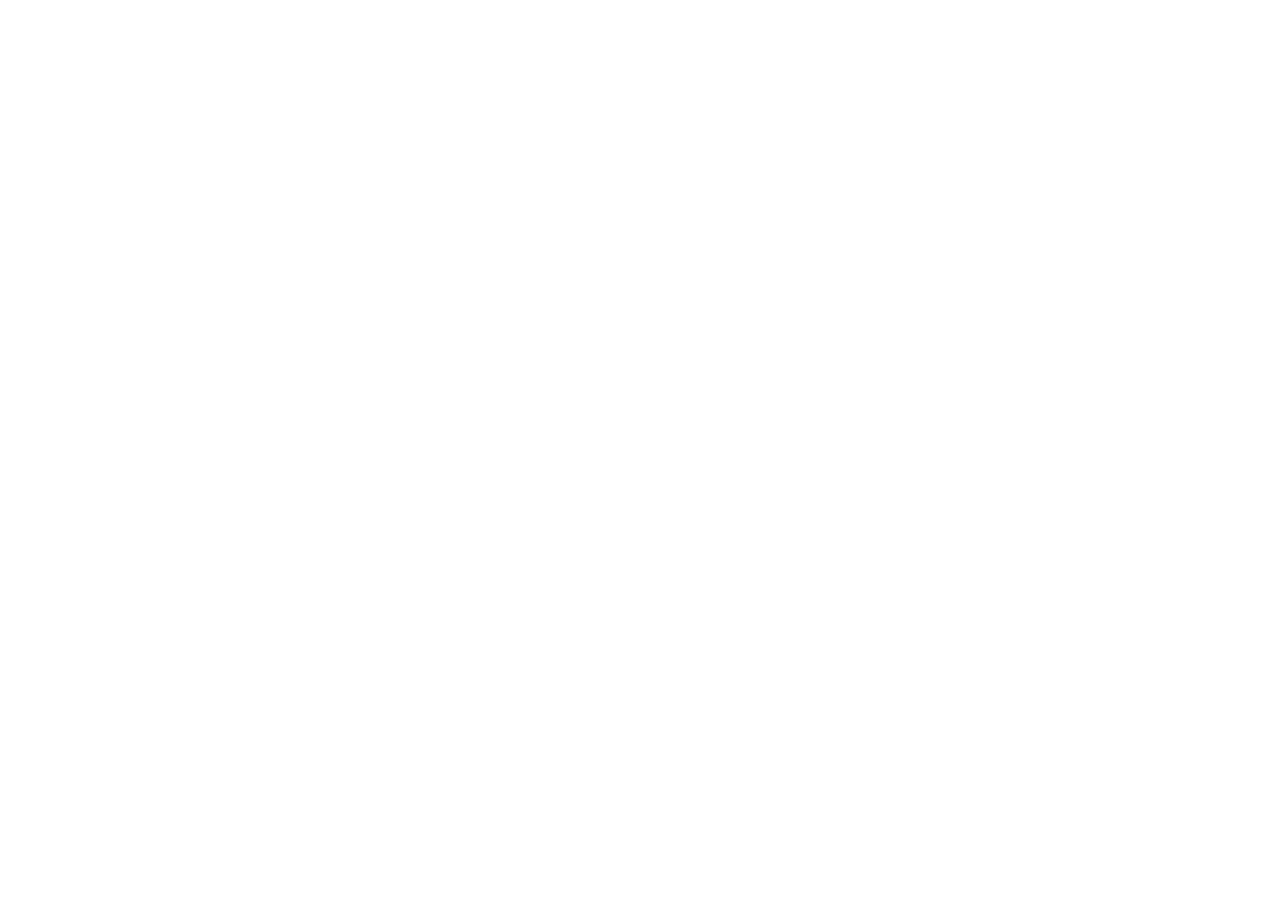
==== index.html @ d3cad26a "Opstart" ====
<!DOCTYPE html>
<html lang="da">

<head>
    <meta charset="utf-8">
    <meta name="viewport" content="width=device-width, initial-scale=1.0">
    <title></title>
    <link rel="stylesheet" href="">
</head>

<body>
    <script src=""></script>
</body>

</html>
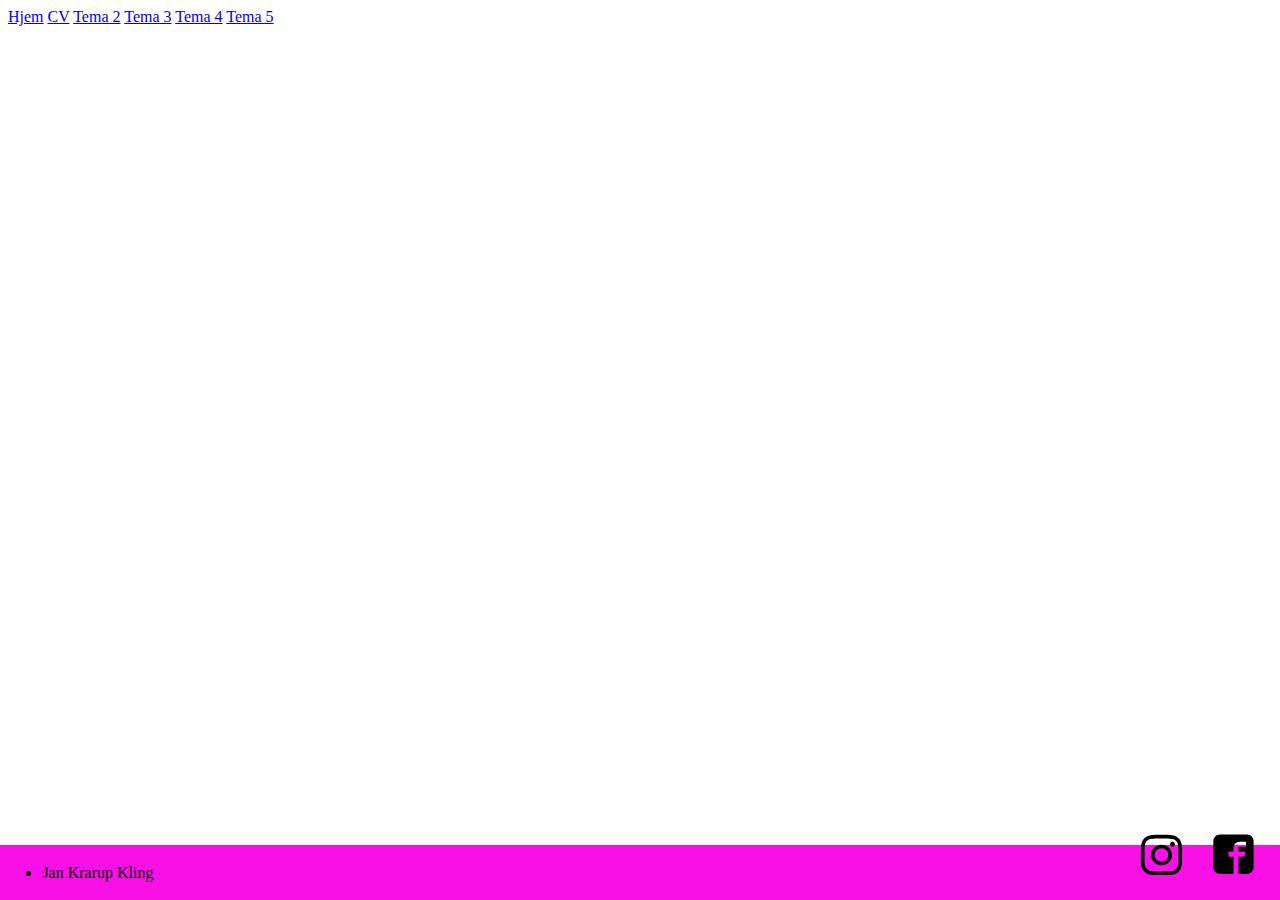
==== commit ea2bf729: "footer opdateret" ====
--- a/index.html
+++ b/index.html
@@ -3,13 +3,52 @@
 
 <head>
     <meta charset="utf-8">
+    <meta name="robots" content="noindex">
+
     <meta name="viewport" content="width=device-width, initial-scale=1.0">
-    <title></title>
-    <link rel="stylesheet" href="">
+    <title>Portfolio</title>
+    <link rel="stylesheet" href="Styles/faelles.css">
+    <link rel="stylesheet" href="Styles/index.css">
 </head>
 
 <body>
-    <script src=""></script>
+    <div id="page-container">
+        <div id="content-wrap">
+            <header>
+                <nav class="burgermenu">
+                    <div id="burgerknap">☰</div>
+                    <ul style="list-style: none;" id="burgersection" class="hidden">
+                        <li><a class="burgermenulink" href="index.html">Hjem</a></li>
+                        <li><a class="burgermenulink" href="cv.html">CV</a></li>
+                        <li><a class="burgermenulink" href="tema2.html">Tema 2</a></li>
+                        <li><a class="burgermenulink" href="tema3.html">Tema 3</a></li>
+                        <li><a class="burgermenulink" href="tema4.html">Tema 4</a></li>
+                        <li><a class="burgermenulink" href="tema5.html">Tema 5</a></li>
+                    </ul>
+                </nav>
+                <nav>
+                    <!--             <a class="menulogo" href="index.html"> <img class="logonav" src="svg/logo.svg" alt="Logo"></a>
+             --> <a class="menulink" href="index.html">Hjem</a>
+                    <a class="menulink" href="cv.html">CV</a>
+                    <a class="menulink" href="tema2.html">Tema 2</a>
+                    <a class="menulink" href="tema3.html">Tema 3</a>
+                    <a class="menulink" href="tema4.html">Tema 4</a>
+                    <a class="menulinklast" href="tema5.html">Tema 5</a>
+                </nav>
+            </header>
+            <main></main>
+        </div>
+
+        <footer>
+            <ul>
+                <li>Jan Krarup Kling</li>
+                <a class="socialMedias" href="https://www.facebook.com/jan.nielsen.77" target="_blank"> <img class="facebook" src="Foto/facebook.svg" alt="Facebook"></a>
+                <a class="socialMedias" href="https://www.instagram.com/capoco/" target="_blank"> <img class="instagram" src="Foto/instagram.svg" alt="Instagram"></a>
+            </ul>
+        </footer>
+    </div>
+
+    <script src="javascript/javascript.js"></script>
 </body>
 
 </html>
--- a/Styles/faelles.css
+++ b/Styles/faelles.css
@@ -0,0 +1,112 @@
+.burgermenu {
+    display: none;
+}
+
+.socialMedias {
+    margin-top: -3.12rem;
+    float: right;
+    margin-right: 1.6rem;
+
+}
+
+.facebook {
+    width: 2.9rem;
+    height: 2.9rem;
+}
+
+.instagram {
+    width: 2.9rem;
+    height: 2.9rem;
+}
+
+footer {
+    position: absolute;
+    left: 0;
+    bottom: 0;
+    width: 100vw;
+    background-color: #f810e7;
+    color: black;
+    text-align: left;
+    padding: .15rem;
+}
+
+@media (max-width: 650px) {
+
+    burgermenu {
+        display: block;
+        float: right;
+        font-size: 3rem;
+        padding: 0;
+        text-align: right;
+    }
+
+    #burgerknap {
+        margin-right: 2rem;
+        display: inline-block;
+        cursor: pointer;
+
+    }
+
+    .burgerknap {
+        margin-right: 2rem;
+
+    }
+
+    .hidden {
+        opacity: 0;
+        transform: translateX(150%);
+
+    }
+
+    .burgermenulink {
+        font-family: 'PT Mono', monospace;
+
+        cursor: pointer;
+        text-decoration: none;
+    }
+
+    #burgersection {
+        position: relative;
+        transition: transform 0.3s;
+        transform-style: top right;
+        background: #c7b5a7;
+        margin-top: 1.5rem;
+        height: 35rem;
+        line-height: 100px;
+        z-index: 2;
+    }
+
+    #burgersection li {
+        margin-top: -0.75rem;
+        margin-right: 2rem;
+        text-align: center;
+        padding: 10px;
+    }
+
+    .burgermenulink:link {
+        color: black;
+
+    }
+
+    .burgermenulink:visited {
+        color: black;
+    }
+
+    .burgermenulink:after {
+        background: none repeat scroll 0 0 transparent;
+        bottom: 2;
+        content: "";
+        display: block;
+        height: 1.5px;
+        left: 50%;
+        position: absolute;
+        background: black;
+        transition: width 0.3s ease 0s, left 0.3s ease 0s;
+        width: 0;
+    }
+
+    .burgermenulinklast:hover:after {
+        width: 100%;
+        left: 0;
+    }
+}
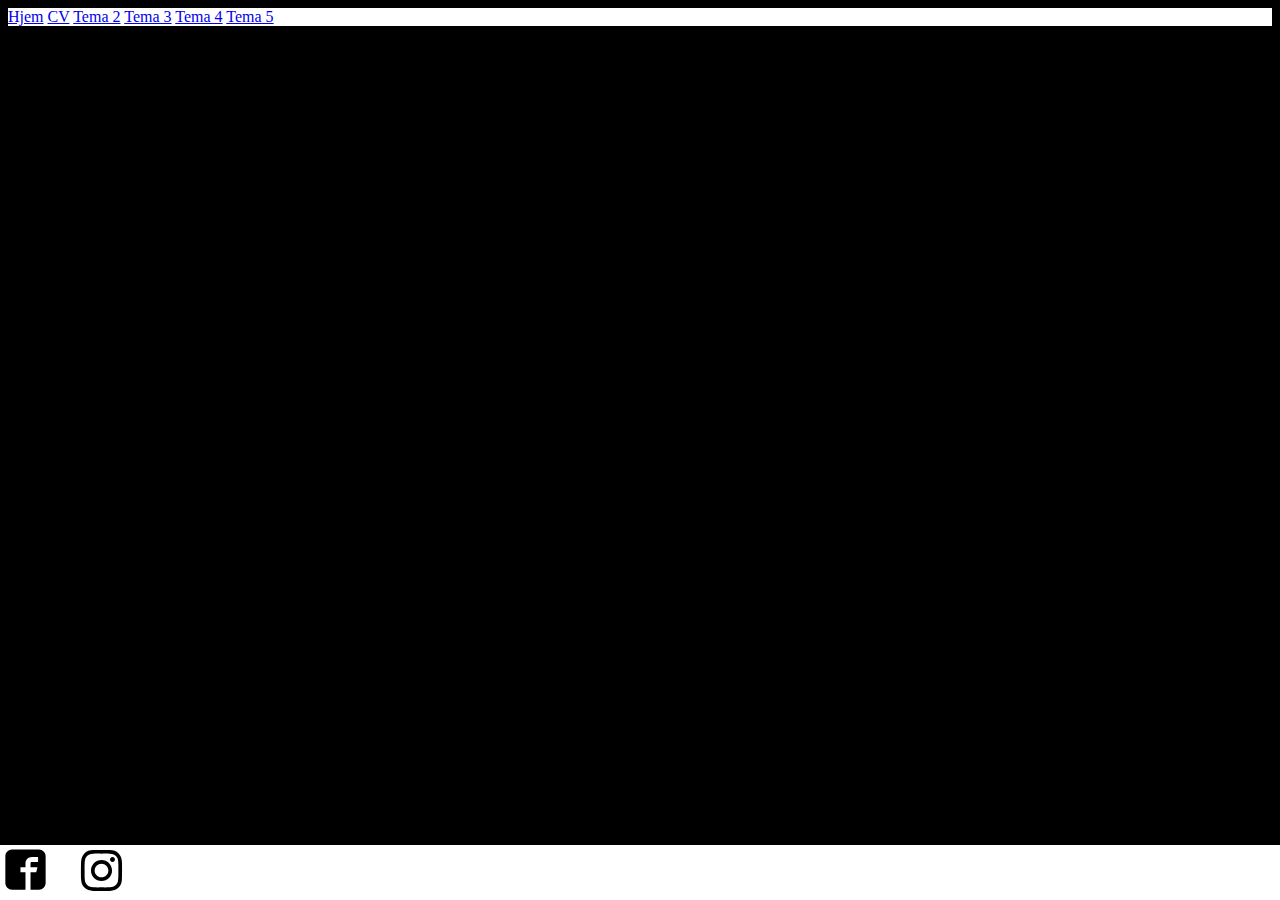
==== commit 930ddecd: "Opdateringer på footer og nav (nav fungerer ikke)" ====
--- a/index.html
+++ b/index.html
@@ -12,41 +12,36 @@
 </head>
 
 <body>
-    <div id="page-container">
-        <div id="content-wrap">
-            <header>
-                <nav class="burgermenu">
-                    <div id="burgerknap">☰</div>
-                    <ul style="list-style: none;" id="burgersection" class="hidden">
-                        <li><a class="burgermenulink" href="index.html">Hjem</a></li>
-                        <li><a class="burgermenulink" href="cv.html">CV</a></li>
-                        <li><a class="burgermenulink" href="tema2.html">Tema 2</a></li>
-                        <li><a class="burgermenulink" href="tema3.html">Tema 3</a></li>
-                        <li><a class="burgermenulink" href="tema4.html">Tema 4</a></li>
-                        <li><a class="burgermenulink" href="tema5.html">Tema 5</a></li>
-                    </ul>
-                </nav>
-                <nav>
-                    <!--             <a class="menulogo" href="index.html"> <img class="logonav" src="svg/logo.svg" alt="Logo"></a>
+
+    <header>
+        <nav class="burgermenu">
+            <div id="burgerknap">☰</div>
+            <ul style="list-style: none;" id="burgersection" class="hidden">
+                <li><a class="burgermenulink" href="index.html">Hjem</a></li>
+                <li><a class="burgermenulink" href="cv.html">CV</a></li>
+                <li><a class="burgermenulink" href="tema2.html">Tema 2</a></li>
+                <li><a class="burgermenulink" href="tema3.html">Tema 3</a></li>
+                <li><a class="burgermenulink" href="tema4.html">Tema 4</a></li>
+                <li><a class="burgermenulink" href="tema5.html">Tema 5</a></li>
+            </ul>
+        </nav>
+        <nav>
+            <!--             <a class="menulogo" href="index.html"> <img class="logonav" src="svg/logo.svg" alt="Logo"></a>
              --> <a class="menulink" href="index.html">Hjem</a>
-                    <a class="menulink" href="cv.html">CV</a>
-                    <a class="menulink" href="tema2.html">Tema 2</a>
-                    <a class="menulink" href="tema3.html">Tema 3</a>
-                    <a class="menulink" href="tema4.html">Tema 4</a>
-                    <a class="menulinklast" href="tema5.html">Tema 5</a>
-                </nav>
-            </header>
-            <main></main>
-        </div>
+            <a class="menulink" href="cv.html">CV</a>
+            <a class="menulink" href="tema2.html">Tema 2</a>
+            <a class="menulink" href="tema3.html">Tema 3</a>
+            <a class="menulink" href="tema4.html">Tema 4</a>
+            <a class="menulinklast" href="tema5.html">Tema 5</a>
+        </nav>
+    </header>
+    <main></main>
 
-        <footer>
-            <ul>
-                <li>Jan Krarup Kling</li>
-                <a class="socialMedias" href="https://www.facebook.com/jan.nielsen.77" target="_blank"> <img class="facebook" src="Foto/facebook.svg" alt="Facebook"></a>
-                <a class="socialMedias" href="https://www.instagram.com/capoco/" target="_blank"> <img class="instagram" src="Foto/instagram.svg" alt="Instagram"></a>
-            </ul>
-        </footer>
-    </div>
+    <footer>
+        <a class="socialMedias" href="https://www.facebook.com/jan.nielsen.77" target="_blank"> <img class="facebook" src="Foto/facebook.svg" alt="Facebook"></a>
+        <a class="socialMedias" href="https://www.instagram.com/capoco/" target="_blank"> <img class="instagram" src="Foto/instagram.svg" alt="Instagram"></a>
+    </footer>
+
 
     <script src="javascript/javascript.js"></script>
 </body>
--- a/Styles/faelles.css
+++ b/Styles/faelles.css
@@ -1,10 +1,20 @@
-.burgermenu {
-    display: none;
+header {
+    position: relative;
+    height: 0;
+    margin-bottom: 5.25rem;
+}
+
+body {
+    background-color: #000000;
+
+}
+
+nav {
+    background-color: #ffffff;
 }
 
 .socialMedias {
     margin-top: -3.12rem;
-    float: right;
     margin-right: 1.6rem;
 
 }
@@ -23,14 +33,25 @@
     position: absolute;
     left: 0;
     bottom: 0;
-    width: 100vw;
-    background-color: #f810e7;
+    width: 100%;
+    height: auto;
+    background-color: #ffffff;
     color: black;
     text-align: left;
     padding: .15rem;
 }
 
+
+
 @media (max-width: 650px) {
+
+    .menulink {
+        display: none;
+    }
+
+    .menulinklast {
+        display: none;
+    }
 
     burgermenu {
         display: block;
@@ -110,3 +131,9 @@
         left: 0;
     }
 }
+
+@media (min-width: 651px) {
+    .burgermenu {
+        display: none;
+    }
+}
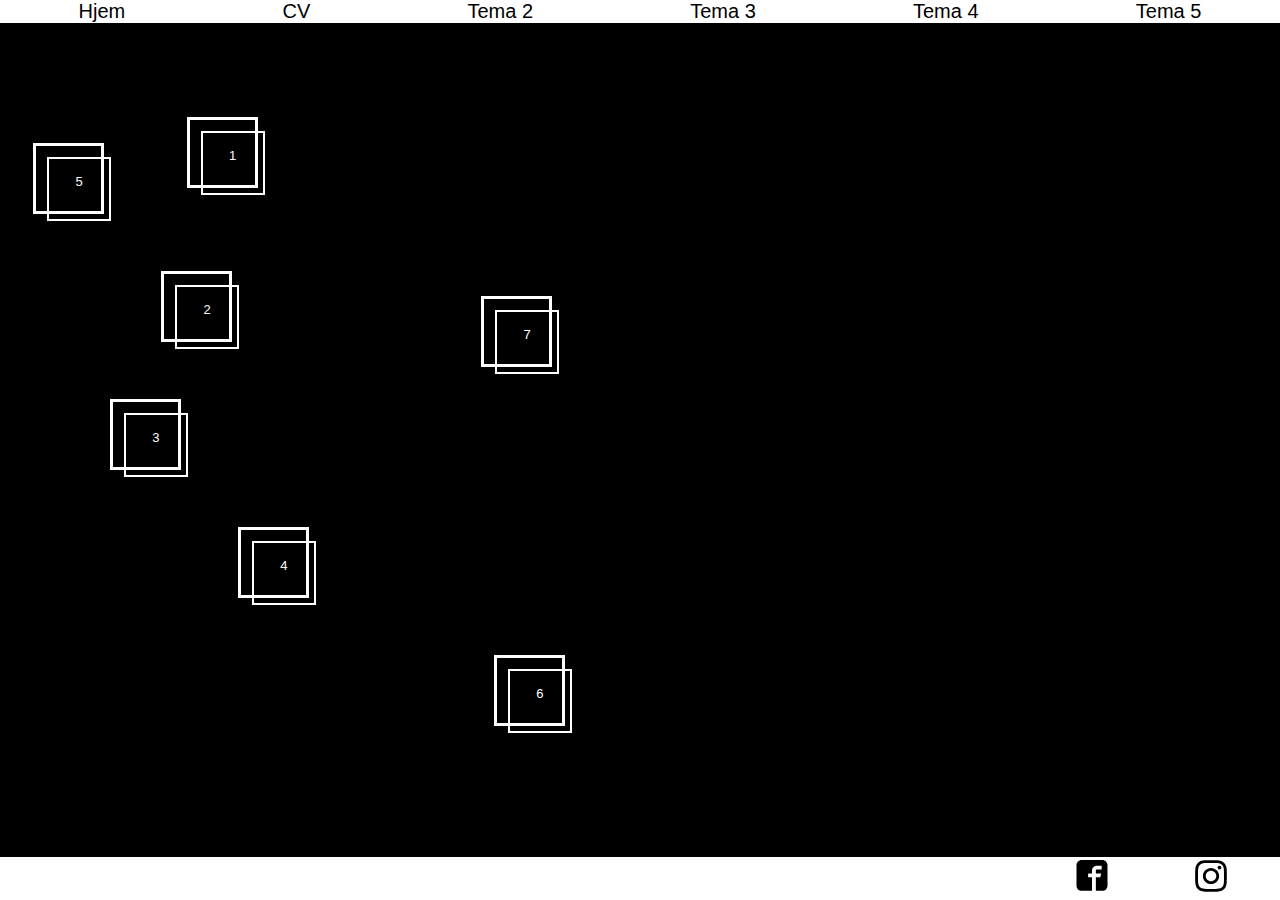
==== commit 40facdd9: "foto container + sprite oprettet på index.html + css" ====
--- a/index.html
+++ b/index.html
@@ -35,7 +35,44 @@
             <a class="menulinklast" href="tema5.html">Tema 5</a>
         </nav>
     </header>
-    <main></main>
+    <main>
+
+        <div id="foto_1_container">
+            <div id="foto_1_sprite">
+                <p>1</p>
+            </div>
+        </div>
+        <div id="foto_2_container">
+            <div id="foto_2_sprite">
+                <p>2</p>
+            </div>
+        </div>
+        <div id="foto_3_container">
+            <div id="foto_3_sprite">
+                <p>3</p>
+            </div>
+        </div>
+        <div id="foto_4_container">
+            <div id="foto_4_sprite">
+                <p>4</p>
+            </div>
+        </div>
+        <div id="foto_5_container">
+            <div id="foto_5_sprite">
+                <p>5</p>
+            </div>
+        </div>
+        <div id="foto_6_container">
+            <div id="foto_6_sprite">
+                <p>6</p>
+            </div>
+        </div>
+        <div id="foto_7_container">
+            <div id="foto_7_sprite">
+                <p>7</p>
+            </div>
+        </div>
+    </main>
 
     <footer>
         <a class="socialMedias" href="https://www.facebook.com/jan.nielsen.77" target="_blank"> <img class="facebook" src="Foto/facebook.svg" alt="Facebook"></a>
--- a/Styles/faelles.css
+++ b/Styles/faelles.css
@@ -1,3 +1,11 @@
+img {
+    width: 100%;
+}
+
+main {
+    position: relative;
+}
+
 header {
     position: relative;
     height: 0;
@@ -6,11 +14,30 @@
 
 body {
     background-color: #000000;
+    padding: 0;
+    margin: 0;
+    overflow-x: hidden;
+}
 
-}
 
 nav {
     background-color: #ffffff;
+    font-weight: 400;
+    font-size: 20px;
+    display: flex;
+    justify-content: space-around;
+    align-items: end;
+
+    /*  flex-direction: column;
+        height: 65vh;
+        text-align: right;*/
+}
+
+a {
+    font-family: 'Orbitron', sans-serif;
+    color: #000000;
+    text-decoration: none;
+
 }
 
 .socialMedias {
@@ -20,30 +47,49 @@
 }
 
 .facebook {
-    width: 2.9rem;
-    height: 2.9rem;
+    width: 7vw;
+    height: 4vh;
 }
 
 .instagram {
-    width: 2.9rem;
-    height: 2.9rem;
+    width: 7vw;
+    height: 4vh;
 }
 
 footer {
-    position: absolute;
+    position: fixed;
     left: 0;
     bottom: 0;
     width: 100%;
     height: auto;
     background-color: #ffffff;
     color: black;
-    text-align: left;
-    padding: .15rem;
+    text-align: end;
+    padding: .10rem;
 }
 
+h1 {
+    font-family: 'Major Mono Display', monospace;
+}
 
+h2 {
+    font-family: 'Major Mono Display', monospace;
+    color: white;
+}
 
-@media (max-width: 650px) {
+/* figcaption {
+    font-family: 'Orbitron', sans-serif;
+} */
+
+p {
+    font-family: 'Orbitron', sans-serif;
+    color: #ffffff;
+    line-height: 1.5;
+}
+
+/* ---------------  Oprindelig hed den 650px: ---------------  */
+
+@media (max-width: 767px) {
 
     .menulink {
         display: none;
@@ -53,16 +99,19 @@
         display: none;
     }
 
-    burgermenu {
+    .burgermenu {
         display: block;
         float: right;
-        font-size: 3rem;
+        font-size: 25px;
         padding: 0;
         text-align: right;
+        height: 35px;
+        width: 100%
     }
 
     #burgerknap {
-        margin-right: 2rem;
+        margin-right: 15px;
+        margin-top: 5px;
         display: inline-block;
         cursor: pointer;
 
@@ -75,33 +124,31 @@
 
     .hidden {
         opacity: 0;
-        transform: translateX(150%);
 
     }
 
     .burgermenulink {
-        font-family: 'PT Mono', monospace;
+        font-family: 'Orbitron', sans-serif;
 
         cursor: pointer;
-        text-decoration: none;
+        /*        text-decoration: none;
+        */
     }
 
     #burgersection {
         position: relative;
         transition: transform 0.3s;
-        transform-style: top right;
-        background: #c7b5a7;
-        margin-top: 1.5rem;
-        height: 35rem;
-        line-height: 100px;
+        background: #ffffff;
+        margin-top: 0.5rem;
+        line-height: 50px;
         z-index: 2;
     }
 
     #burgersection li {
         margin-top: -0.75rem;
-        margin-right: 2rem;
         text-align: center;
         padding: 10px;
+        padding-right: 30px;
     }
 
     .burgermenulink:link {
--- a/Styles/index.css
+++ b/Styles/index.css
@@ -0,0 +1,148 @@
+#foto_1_container {
+    position: absolute;
+    top: 0vw;
+    left: 12vw;
+    border: 3px solid white;
+    margin: 33px;
+    width: 65px;
+    height: 65px;
+}
+
+#foto_1_sprite {
+    font-size: 13px;
+    border: 2px solid white;
+    margin: 11px;
+    width: 60px;
+    height: 60px;
+    text-align: center;
+}
+
+/* ------------------------------  */
+
+#foto_2_container {
+    position: absolute;
+    top: 12vw;
+    left: 10vw;
+    border: 3px solid white;
+    margin: 33px;
+    width: 65px;
+    height: 65px;
+}
+
+
+#foto_2_sprite {
+    font-size: 13px;
+    border: 2px solid white;
+    margin: 11px;
+    width: 60px;
+    height: 60px;
+    text-align: center;
+}
+
+/* ------------------------------  */
+
+#foto_3_container {
+    position: absolute;
+    top: 22vw;
+    left: 6vw;
+    border: 3px solid white;
+    margin: 33px;
+    width: 65px;
+    height: 65px;
+}
+
+#foto_3_sprite {
+    font-size: 13px;
+    border: 2px solid white;
+    margin: 11px;
+    width: 60px;
+    height: 60px;
+    text-align: center;
+}
+
+/* ------------------------------  */
+
+#foto_4_container {
+    position: absolute;
+    top: 32vw;
+    left: 16vw;
+    border: 3px solid white;
+    margin: 33px;
+    width: 65px;
+    height: 65px;
+}
+
+#foto_4_sprite {
+    font-size: 13px;
+    border: 2px solid white;
+    margin: 11px;
+    width: 60px;
+    height: 60px;
+    text-align: center;
+}
+
+/* ------------------------------  */
+
+#foto_5_container {
+    position: absolute;
+    top: 2vw;
+    left: 0vw;
+    border: 3px solid white;
+    margin: 33px;
+    width: 65px;
+    height: 65px;
+
+}
+
+#foto_5_sprite {
+    font-size: 13px;
+    border: 2px solid white;
+    margin: 11px;
+    width: 60px;
+    height: 60px;
+    text-align: center;
+}
+
+/* ------------------------------  */
+
+#foto_6_container {
+    position: absolute;
+    top: 42vw;
+    left: 36vw;
+    border: 3px solid white;
+    margin: 33px;
+    width: 65px;
+    height: 65px;
+
+}
+
+#foto_6_sprite {
+    font-size: 13px;
+    border: 2px solid white;
+    margin: 11px;
+    width: 60px;
+    height: 60px;
+    text-align: center;
+}
+
+/* ------------------------------  */
+
+#foto_7_container {
+    position: absolute;
+    top: 14vw;
+    left: 35vw;
+    border: 3px solid white;
+    margin: 33px;
+    width: 65px;
+    height: 65px;
+
+}
+
+#foto_7_sprite {
+    font-size: 13px;
+    border: 2px solid white;
+    margin: 11px;
+    width: 60px;
+    height: 60px;
+    text-align: center;
+}
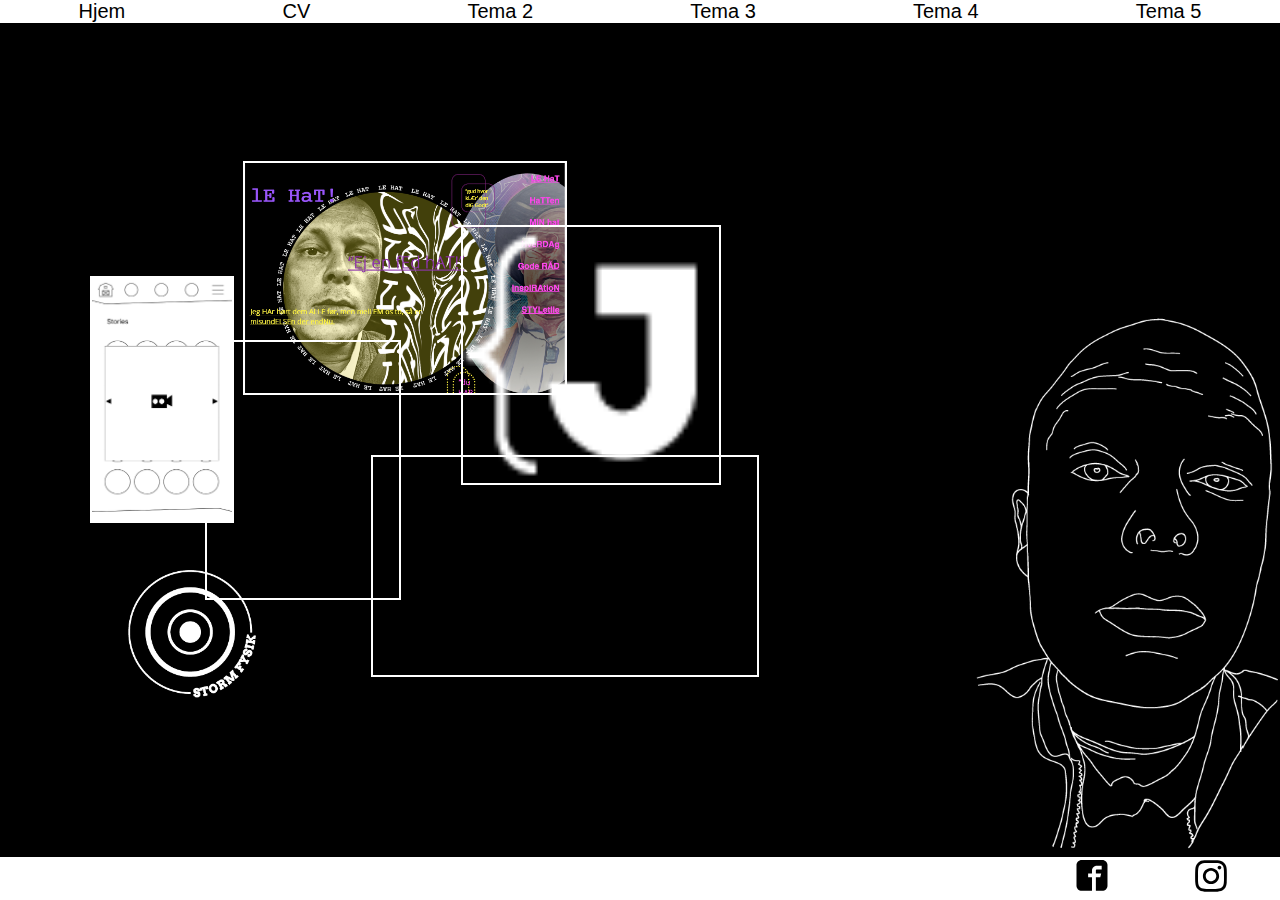
==== commit f22cc137: "Forside step one" ====
--- a/index.html
+++ b/index.html
@@ -39,38 +39,36 @@
 
         <div id="foto_1_container">
             <div id="foto_1_sprite">
-                <p>1</p>
             </div>
         </div>
         <div id="foto_2_container">
             <div id="foto_2_sprite">
-                <p>2</p>
             </div>
         </div>
         <div id="foto_3_container">
             <div id="foto_3_sprite">
-                <p>3</p>
             </div>
         </div>
         <div id="foto_4_container">
             <div id="foto_4_sprite">
-                <p>4</p>
             </div>
         </div>
         <div id="foto_5_container">
             <div id="foto_5_sprite">
-                <p>5</p>
             </div>
         </div>
         <div id="foto_6_container">
             <div id="foto_6_sprite">
-                <p>6</p>
             </div>
         </div>
         <div id="foto_7_container">
             <div id="foto_7_sprite">
-                <p>7</p>
             </div>
+        </div>
+        <div id="video_container">
+            <video id="video" poster="" autoplay muted loop playsinline>
+                <source src="Video/dyrlaegens_mord.mp4">
+            </video>
         </div>
     </main>
 
--- a/Styles/index.css
+++ b/Styles/index.css
@@ -1,148 +1,132 @@
 #foto_1_container {
     position: absolute;
-    top: 0vw;
-    left: 12vw;
-    border: 3px solid white;
-    margin: 33px;
-    width: 65px;
-    height: 65px;
+    top: 18vw;
+    left: 76vw;
 }
 
 #foto_1_sprite {
-    font-size: 13px;
-    border: 2px solid white;
-    margin: 11px;
-    width: 60px;
-    height: 60px;
-    text-align: center;
+    position: absolute;
+    background-image: url(../Foto/selvportraet_03.png);
+    background-size: cover;
+    /*    border: 2px solid white;*/
+    width: 24vw;
+    height: 42vw;
 }
 
 /* ------------------------------  */
 
 #foto_2_container {
     position: absolute;
-    top: 12vw;
+    top: 38vw;
     left: 10vw;
-    border: 3px solid white;
-    margin: 33px;
-    width: 65px;
-    height: 65px;
 }
 
 
 #foto_2_sprite {
-    font-size: 13px;
-    border: 2px solid white;
-    margin: 11px;
-    width: 60px;
-    height: 60px;
-    text-align: center;
+    position: absolute;
+    background-image: url(../Foto/hvidt_logo.png);
+    background-size: cover;
+    /*    border: 2px solid white;*/
+    width: 10vw;
+    height: 10vw;
 }
 
 /* ------------------------------  */
 
 #foto_3_container {
     position: absolute;
-    top: 22vw;
-    left: 6vw;
-    border: 3px solid white;
-    margin: 33px;
-    width: 65px;
-    height: 65px;
+    top: 6vw;
+    left: 19vw;
 }
 
 #foto_3_sprite {
-    font-size: 13px;
+    position: absolute;
+    background-image: url(../Foto/le_hat.png);
+    background-size: cover;
     border: 2px solid white;
-    margin: 11px;
-    width: 60px;
-    height: 60px;
-    text-align: center;
+    width: 25vw;
+    height: 18vw;
 }
 
 /* ------------------------------  */
 
 #foto_4_container {
     position: absolute;
-    top: 32vw;
+    top: 20vw;
     left: 16vw;
-    border: 3px solid white;
-    margin: 33px;
-    width: 65px;
-    height: 65px;
 }
 
 #foto_4_sprite {
-    font-size: 13px;
+    position: absolute;
+    background-image: url(../Foto/Ligth_gradient_lens_sky_2.png);
+    background-size: cover;
     border: 2px solid white;
-    margin: 11px;
-    width: 60px;
-    height: 60px;
-    text-align: center;
+    width: 15vw;
+    height: 20vw;
 }
 
 /* ------------------------------  */
 
 #foto_5_container {
     position: absolute;
-    top: 2vw;
-    left: 0vw;
-    border: 3px solid white;
-    margin: 33px;
-    width: 65px;
-    height: 65px;
-
+    top: 15vw;
+    left: 7vw;
 }
 
 #foto_5_sprite {
-    font-size: 13px;
+    position: absolute;
+    background-image: url(../Foto/tshirt.png);
+    background-size: cover;
     border: 2px solid white;
-    margin: 11px;
-    width: 60px;
-    height: 60px;
-    text-align: center;
+    width: 11vw;
+    height: 19vw;
 }
 
 /* ------------------------------  */
 
 #foto_6_container {
     position: absolute;
-    top: 42vw;
+    top: 11vw;
     left: 36vw;
-    border: 3px solid white;
-    margin: 33px;
-    width: 65px;
-    height: 65px;
-
 }
 
 #foto_6_sprite {
-    font-size: 13px;
+    position: absolute;
+    background-size: cover;
     border: 2px solid white;
-    margin: 11px;
-    width: 60px;
-    height: 60px;
-    text-align: center;
+    width: 20vw;
+    height: 20vw;
 }
 
 /* ------------------------------  */
 
 #foto_7_container {
     position: absolute;
-    top: 14vw;
-    left: 35vw;
-    border: 3px solid white;
-    margin: 33px;
-    width: 65px;
-    height: 65px;
-
+    top: 11vw;
+    left: 36vw;
 }
 
 #foto_7_sprite {
-    font-size: 13px;
+    position: absolute;
+    background-image: url(../Foto/logo_1.png);
+    background-size: cover;
     border: 2px solid white;
-    margin: 11px;
-    width: 60px;
-    height: 60px;
-    text-align: center;
+    width: 20vw;
+    height: 20vw;
 }
+
+/* ------------------------------  */
+
+#video_container {
+    position: absolute;
+    top: 29vw;
+    left: 29vw;
+}
+
+#video {
+    position: relative;
+    object-fit: cover;
+    border: 2px solid white;
+    width: 30vw;
+    height: 17vw;
+}
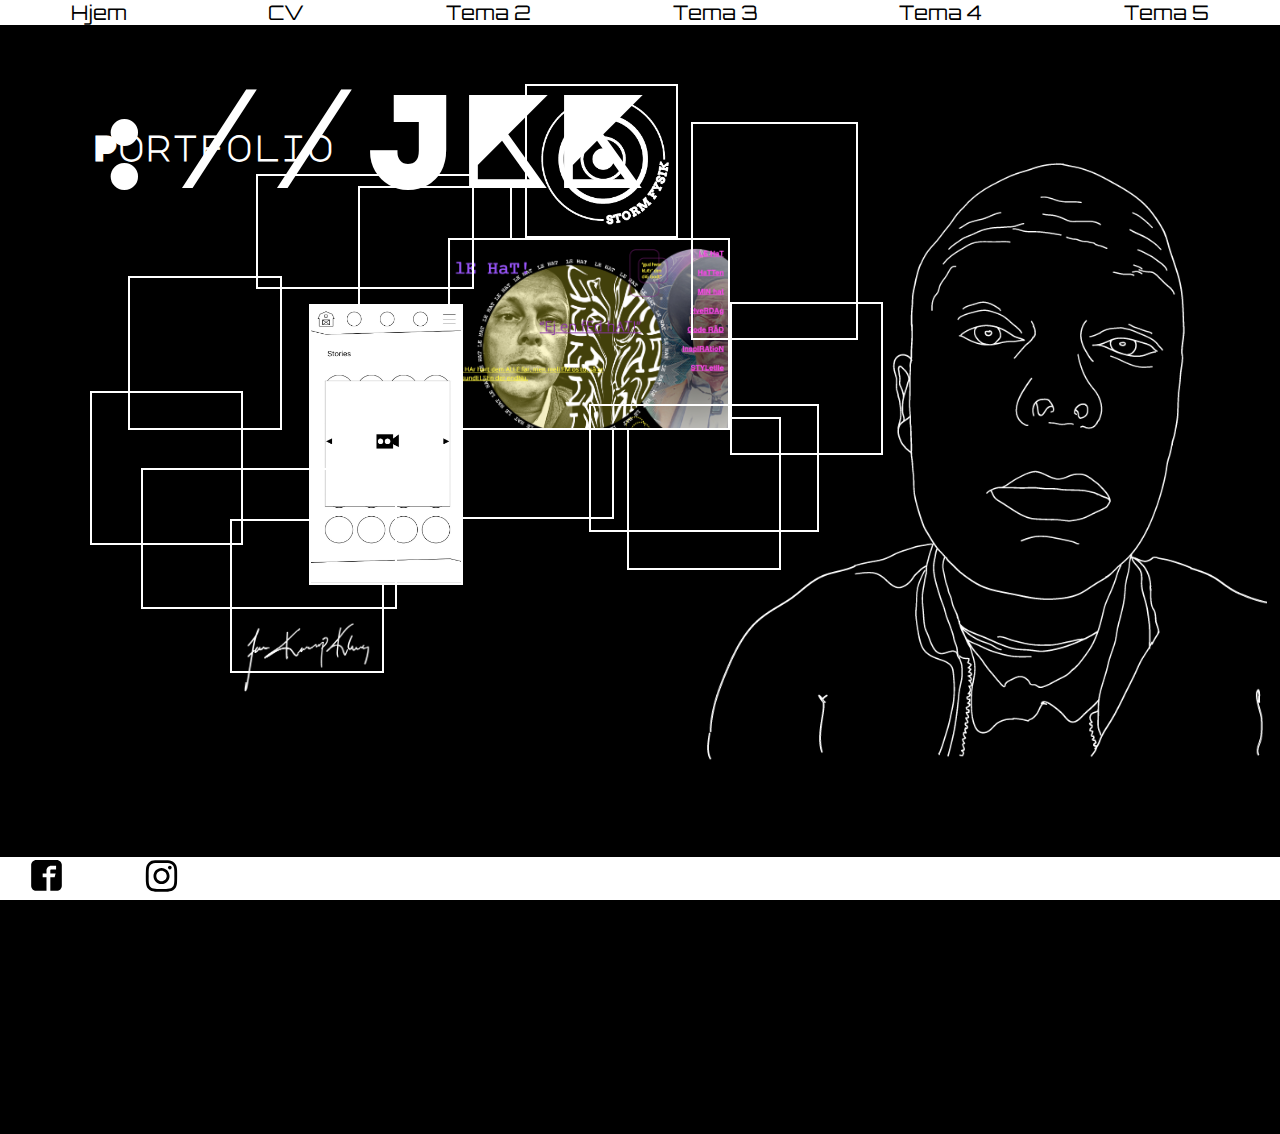
==== commit f9dfd73c: "Flere filer slettet" ====
--- a/index.html
+++ b/index.html
@@ -9,10 +9,20 @@
     <title>Portfolio</title>
     <link rel="stylesheet" href="Styles/faelles.css">
     <link rel="stylesheet" href="Styles/index.css">
+    <link rel="preconnect" href="https://fonts.gstatic.com">
+    <link href="https://fonts.googleapis.com/css2?family=Roboto+Mono:wght@300&display=swap" rel="stylesheet">
+    <link rel="preconnect" href="https://fonts.gstatic.com">
+    <link href="https://fonts.googleapis.com/css2?family=Major+Mono+Display&family=Orbitron:wght@400;500;600;700;800;900&display=swap" rel="stylesheet">
+
+    <link rel="apple-touch-icon" sizes="180x180" href="/apple-touch-icon.png">
+    <link rel="icon" type="image/png" sizes="32x32" href="Favicon/favicon-32x32.png">
+    <link rel="icon" type="image/png" sizes="16x16" href="Favicon/favicon-16x16.png">
+    <link rel="manifest" href="Favicon/site.webmanifest">
+    <meta name="msapplication-TileColor" content="#da532c">
+    <meta name="theme-color" content="#ffffff">
 </head>
 
 <body>
-
     <header>
         <nav class="burgermenu">
             <div id="burgerknap">☰</div>
@@ -26,8 +36,7 @@
             </ul>
         </nav>
         <nav>
-            <!--             <a class="menulogo" href="index.html"> <img class="logonav" src="svg/logo.svg" alt="Logo"></a>
-             --> <a class="menulink" href="index.html">Hjem</a>
+            <a class="menulink" href="index.html">Hjem</a>
             <a class="menulink" href="cv.html">CV</a>
             <a class="menulink" href="tema2.html">Tema 2</a>
             <a class="menulink" href="tema3.html">Tema 3</a>
@@ -36,48 +45,98 @@
         </nav>
     </header>
     <main>
-
-        <div id="foto_1_container">
-            <div id="foto_1_sprite">
-            </div>
-        </div>
-        <div id="foto_2_container">
-            <div id="foto_2_sprite">
-            </div>
-        </div>
-        <div id="foto_3_container">
-            <div id="foto_3_sprite">
-            </div>
-        </div>
-        <div id="foto_4_container">
-            <div id="foto_4_sprite">
-            </div>
-        </div>
-        <div id="foto_5_container">
-            <div id="foto_5_sprite">
-            </div>
-        </div>
-        <div id="foto_6_container">
-            <div id="foto_6_sprite">
-            </div>
-        </div>
-        <div id="foto_7_container">
-            <div id="foto_7_sprite">
-            </div>
-        </div>
-        <div id="video_container">
-            <video id="video" poster="" autoplay muted loop playsinline>
-                <source src="Video/dyrlaegens_mord.mp4">
-            </video>
-        </div>
+        <section>
+            <section>
+                <div id="h1_container">
+                    <div id="h1_sprite">
+                        <h1>://JKK</h1>
+                    </div>
+                </div>
+                <div id="h2_container">
+                    <div id="h2_sprite">
+                        <h2>Portfolio</h2>
+                    </div>
+                </div>
+            </section>
+            <section>
+                <div id="hvidkasse_1_container">
+                    <div id="hvidkasse_1_sprite">
+                    </div>
+                </div>
+                <div id="hvidkasse_2_container">
+                    <div id="hvidkasse_2_sprite">
+                    </div>
+                </div>
+                <div id="hvidkasse_3_container">
+                    <div id="hvidkasse_3_sprite">
+                    </div>
+                </div>
+                <div id="hvidkasse_4_container">
+                    <div id="hvidkasse_4_sprite">
+                    </div>
+                </div>
+                <div id="hvidkasse_5_container">
+                    <div id="hvidkasse_5_sprite">
+                    </div>
+                </div>
+                <div id="hvidkasse_6_container">
+                    <div id="hvidkasse_6_sprite">
+                    </div>
+                </div>
+                <div id="hvidkasse_7_container">
+                    <div id="hvidkasse_7_sprite">
+                    </div>
+                </div>
+                <div id="hvidkasse_8_container">
+                    <div id="hvidkasse_8_sprite">
+                    </div>
+                </div>
+                <div id="underskrift_container" class="grow_2">
+                    <div id="underskrift_sprite"></div>
+                </div>
+                <div id="foto_1_container">
+                    <div id="foto_1_sprite">
+                    </div>
+                </div>
+                <div id="foto_2_container" class="grow">
+                    <div id="foto_2_sprite">
+                    </div>
+                </div>
+                <div id="foto_3_container" class="grow">
+                    <div id="foto_3_sprite">
+                    </div>
+                </div>
+                <div id="foto_4_container" class="grow">
+                    <div id="foto_4_sprite">
+                    </div>
+                </div>
+                <div id="foto_5_container" class="grow_1">
+                    <div id="foto_5_sprite">
+                    </div>
+                </div>
+                <div id="video_1_container" class="grow">
+                    <video id="video_1" poster="dyrlaege" autoplay muted loop playsinline>
+                        <source src="http://krarupkling.dk/kea/06_eksamen/Video/dyrlaegens_mord_farver.mp4">
+                    </video>
+                </div>
+                <div id="video_2_container" class="grow_2">
+                    <video id="video_2" poster="passion" autoplay muted loop playsinline>
+                        <source src="http://krarupkling.dk/kea/06_eksamen/Video/passion_for_maling.mp4">
+                    </video>
+                </div>
+                <div id="video_3_container" class="grow_2">
+                    <video id="video_3" poster="retouch" autoplay muted loop playsinline>
+                        <source src="http://krarupkling.dk/kea/06_eksamen/Video/retouchering_af_blad.mp4">
+                    </video>
+                </div>
+            </section>
+        </section>
     </main>
-
     <footer>
         <a class="socialMedias" href="https://www.facebook.com/jan.nielsen.77" target="_blank"> <img class="facebook" src="Foto/facebook.svg" alt="Facebook"></a>
         <a class="socialMedias" href="https://www.instagram.com/capoco/" target="_blank"> <img class="instagram" src="Foto/instagram.svg" alt="Instagram"></a>
     </footer>
-
-
+    <button onclick="topFunction()" id="myBtn" title="Go to top">Top</button>
     <script src="javascript/javascript.js"></script>
 </body>
 
--- a/Styles/faelles.css
+++ b/Styles/faelles.css
@@ -1,9 +1,19 @@
-img {
-    width: 100%;
-}
+* {
+    box-sizing: border-box;
+    margin: 0;
+}
+
 
 main {
     position: relative;
+    margin: 0 auto;
+    margin-bottom: 3rem;
+}
+
+section {
+    padding: 1rem;
+    padding-top: 5rem;
+    padding-bottom: 3rem
 }
 
 header {
@@ -16,7 +26,6 @@
     background-color: #000000;
     padding: 0;
     margin: 0;
-    overflow-x: hidden;
 }
 
 
@@ -28,20 +37,23 @@
     justify-content: space-around;
     align-items: end;
 
-    /*  flex-direction: column;
-        height: 65vh;
-        text-align: right;*/
-}
-
-a {
+}
+
+nav a {
     font-family: 'Orbitron', sans-serif;
     color: #000000;
     text-decoration: none;
+}
+
+a {
+    font-family: 'Orbitron', sans-serif;
+    color: #ffffff;
+    text-decoration: none;
 
 }
 
 .socialMedias {
-    margin-top: -3.12rem;
+
     margin-right: 1.6rem;
 
 }
@@ -56,20 +68,29 @@
     height: 4vh;
 }
 
+footer p {
+    font-size: 10px;
+    margin-left: 1px;
+    color: black;
+    margin-right: 15rem;
+}
+
 footer {
     position: fixed;
+    display: flex;
     left: 0;
     bottom: 0;
     width: 100%;
     height: auto;
     background-color: #ffffff;
-    color: black;
     text-align: end;
     padding: .10rem;
 }
 
+
 h1 {
     font-family: 'Major Mono Display', monospace;
+    color: #ffffff;
 }
 
 h2 {
@@ -77,19 +98,43 @@
     color: white;
 }
 
-/* figcaption {
+h3 {
     font-family: 'Orbitron', sans-serif;
-} */
+    color: #ffffff;
+}
 
 p {
-    font-family: 'Orbitron', sans-serif;
+    font-family: 'Roboto Mono', monospace;
     color: #ffffff;
     line-height: 1.5;
 }
 
-/* ---------------  Oprindelig hed den 650px: ---------------  */
-
-@media (max-width: 767px) {
+li {
+    font-family: 'Roboto Mono', monospace;
+    color: #ffffff;
+    line-height: 1.5;
+}
+
+#myBtn {
+    display: none;
+    position: fixed;
+    bottom: 62px;
+    right: 10px;
+    z-index: 99;
+    border: 10px double #ffffff;
+    background-color: #000000;
+    color: white;
+    cursor: pointer;
+    padding: 10px;
+    font-size: 18px;
+}
+
+#myBtn:hover {
+    background-color: #555;
+}
+
+
+@media (max-width: 800px) {
 
     .menulink {
         display: none;
@@ -124,6 +169,7 @@
 
     .hidden {
         opacity: 0;
+        transform: translateX(-150%);
 
     }
 
@@ -131,8 +177,7 @@
         font-family: 'Orbitron', sans-serif;
 
         cursor: pointer;
-        /*        text-decoration: none;
-        */
+
     }
 
     #burgersection {
@@ -179,7 +224,7 @@
     }
 }
 
-@media (min-width: 651px) {
+@media (min-width: 801px) {
     .burgermenu {
         display: none;
     }
--- a/Styles/index.css
+++ b/Styles/index.css
@@ -1,132 +1,1185 @@
-#foto_1_container {
-    position: absolute;
-    top: 18vw;
-    left: 76vw;
-}
-
-#foto_1_sprite {
-    position: absolute;
-    background-image: url(../Foto/selvportraet_03.png);
-    background-size: cover;
-    /*    border: 2px solid white;*/
-    width: 24vw;
-    height: 42vw;
-}
-
-/* ------------------------------  */
-
-#foto_2_container {
-    position: absolute;
-    top: 38vw;
-    left: 10vw;
-}
-
-
-#foto_2_sprite {
-    position: absolute;
-    background-image: url(../Foto/hvidt_logo.png);
-    background-size: cover;
-    /*    border: 2px solid white;*/
-    width: 10vw;
-    height: 10vw;
-}
-
-/* ------------------------------  */
-
-#foto_3_container {
-    position: absolute;
-    top: 6vw;
-    left: 19vw;
-}
-
-#foto_3_sprite {
-    position: absolute;
-    background-image: url(../Foto/le_hat.png);
+/* ---------------  Mobil: ---------------  */
+
+@media (max-width: 800px) {
+
+    /*-------------- LOGO ---------------- */
+
+    #h1_container {
+        position: absolute;
+        top: -5vw;
+        left: 6vw;
+    }
+
+    #h1_sprite {
+        font-size: 2rem;
+    }
+
+    #h2_container {
+        position: absolute;
+        top: 2.5vw;
+        left: 35.4vw;
+    }
+
+    #h2_sprite {
+        font-size: 1rem;
+    }
+
+    /*-------------- UNDERSKRIFT ---------------- */
+
+    #underskrift_container {
+        position: absolute;
+        top: 77vw;
+        left: 57vw;
+    }
+
+    #underskrift_sprite {
+        background-image: url(../Foto/Underskrift.png);
+        background-size: cover;
+        width: 31vw;
+        height: 17.1vw;
+    }
+
+    /*-------------- FOTOS ---------------- */
+
+    #foto_1_container {
+        position: absolute;
+        top: 40vw;
+        left: 48vw;
+    }
+
+    #foto_1_sprite {
+        position: absolute;
+        background-image: url(../Foto/selvportraet_04.png);
+        background-size: cover;
+        /*    border: 2px solid white;*/
+        width: 50vw;
+        height: 43vw;
+
+    }
+
+    #foto_2_container {
+        position: absolute;
+        top: 317vw;
+        left: 23.3vw;
+    }
+
+
+    #foto_2_sprite {
+        position: absolute;
+        background-image: url(../Foto/hvidt_logo.png);
+        background-size: cover;
+        /*    border: 2px solid white;*/
+        width: 50vw;
+        height: 50vw;
+
+    }
+
+    #foto_3_container {
+        position: absolute;
+        top: 442vw;
+        left: 7vw;
+        padding-bottom: 70vw;
+    }
+
+    #foto_3_sprite {
+        position: absolute;
+        background-image: url(../Foto/le_hat.png);
+        background-size: cover;
+        border: 2px solid white;
+        width: 82vw;
+        height: 46vw;
+
+    }
+
+    #foto_4_container {
+        position: absolute;
+        top: 17vw;
+        left: 7vw;
+
+    }
+
+    #foto_4_sprite {
+        position: absolute;
+        background-image: url(../Foto/Ligth_gradient_lens_sky_2.png);
+        background-size: cover;
+        border: 2px solid white;
+        width: 44vw;
+        height: 70vw;
+
+    }
+
+    #foto_5_container {
+        position: absolute;
+        top: 167vw;
+        left: 7vw;
+        border: 2px solid #ffffff;
+        width: 77vw;
+        height: 73vw;
+        padding: 2px;
+    }
+
+    #foto_5_sprite {
+        position: absolute;
+        background-image: url(../Foto/tshirt.png);
+        background-size: cover;
+        border: 2px solid white;
+        width: 40vw;
+        height: 72vw;
+
+    }
+
+    /* -------------- HVIDE KASSER ----------------  */
+
+    #hvidkasse_1_container {
+        position: absolute;
+        top: 187vw;
+        left: 41vw;
+    }
+
+    #hvidkasse_1_sprite {
+        position: absolute;
+        background-size: cover;
+        border: 2px solid white;
+        width: 48vw;
+        height: 48vw;
+    }
+
+    /*
+    #hvidkasse_2_container {
+        position: absolute;
+        top: 200vw;
+        left: 7vw;
+    }
+
+    #hvidkasse_2_sprite {
+        position: absolute;
+        background-size: cover;
+        border: 2px solid white;
+        width: 12vw;
+        height: 12vw;
+    }
+
+
+#hvidkasse_3_container {
+    position: absolute;
+    top: 34vw;
+    left: 18vw;
+}
+
+#hvidkasse_3_sprite {
+    position: absolute;
     background-size: cover;
     border: 2px solid white;
-    width: 25vw;
-    height: 18vw;
-}
-
-/* ------------------------------  */
-
-#foto_4_container {
-    position: absolute;
-    top: 20vw;
-    left: 16vw;
-}
-
-#foto_4_sprite {
-    position: absolute;
-    background-image: url(../Foto/Ligth_gradient_lens_sky_2.png);
+    width: 12vw;
+    height: 12vw;
+}
+
+#hvidkasse_4_container {
+    position: absolute;
+    top: 22vw;
+    left: 36vw;
+}
+
+#hvidkasse_4_sprite {
+    position: absolute;
     background-size: cover;
     border: 2px solid white;
-    width: 15vw;
-    height: 20vw;
-}
-
-/* ------------------------------  */
-
-#foto_5_container {
-    position: absolute;
-    top: 15vw;
-    left: 7vw;
-}
-
-#foto_5_sprite {
-    position: absolute;
-    background-image: url(../Foto/tshirt.png);
+    width: 12vw;
+    height: 12vw;
+}
+
+#hvidkasse_5_container {
+    position: absolute;
+    top: 26vw;
+    left: 49vw;
+}
+
+#hvidkasse_5_sprite {
+    position: absolute;
     background-size: cover;
     border: 2px solid white;
-    width: 11vw;
-    height: 19vw;
-}
-
-/* ------------------------------  */
-
-#foto_6_container {
-    position: absolute;
-    top: 11vw;
-    left: 36vw;
-}
-
-#foto_6_sprite {
+    width: 12vw;
+    height: 12vw;
+}
+
+#hvidkasse_6_container {
+    position: absolute;
+    top: 17vw;
+    left: 57vw;
+}
+
+#hvidkasse_6_sprite {
     position: absolute;
     background-size: cover;
     border: 2px solid white;
-    width: 20vw;
-    height: 20vw;
-}
-
-/* ------------------------------  */
-
-#foto_7_container {
-    position: absolute;
-    top: 11vw;
-    left: 36vw;
-}
-
-#foto_7_sprite {
-    position: absolute;
-    background-image: url(../Foto/logo_1.png);
+    width: 12vw;
+    height: 12vw;
+}
+
+#hvidkasse_7_container {
+    position: absolute;
+    top: 0vw;
+    left: 41vw;
+}
+
+#hvidkasse_7_sprite {
+    position: absolute;
     background-size: cover;
     border: 2px solid white;
-    width: 20vw;
-    height: 20vw;
+    width: 12vw;
+    height: 12vw;
+}
+
+#hvidkasse_8_container {
+    position: absolute;
+    top: 8vw;
+    left: 28vw;
+}
+
+#hvidkasse_8_sprite {
+    position: absolute;
+    background-size: cover;
+    border: 2px solid white;
+    width: 12vw;
+    height: 12vw;
+}*/
+    /* ------------- VIDEO -----------------  */
+
+    #video_1_container {
+        position: absolute;
+        top: 255vw;
+        left: 7vw;
+    }
+
+    #video_1 {
+        position: relative;
+        object-fit: cover;
+        border: 2px solid white;
+        width: 82vw;
+        height: 46vw;
+
+    }
+
+    #video_2_container {
+        position: absolute;
+        top: 380vw;
+        left: 7vw;
+    }
+
+    #video_2 {
+        position: relative;
+        object-fit: cover;
+        border: 2px solid white;
+        width: 82vw;
+        height: 46vw;
+
+    }
+
+    #video_3_container {
+        position: absolute;
+        top: 109vw;
+        left: 7vw;
+    }
+
+    #video_3 {
+        position: relative;
+        object-fit: cover;
+        border: 2px solid white;
+        width: 82vw;
+        height: 46vw;
+    }
+}
+
+/* ---------------  Ipad i højformat: ---------------  */
+
+@media only screen and (min-width: 801px) {
+    /*-------------- LOGO ---------------- */
+
+    #h1_container {
+        position: absolute;
+        top: -3vw;
+        left: 6vw;
+    }
+
+    #h1_sprite {
+        font-size: 4rem;
+    }
+
+    #h2_container {
+        position: absolute;
+        top: 5.5vw;
+        left: 41.2vw;
+    }
+
+    #h2_sprite {
+        font-size: 20px;
+    }
+
+    /*-------------- UNDERSKRIFT ---------------- */
+
+    #underskrift_container {
+        position: absolute;
+        top: 70vw;
+        left: 57vw;
+    }
+
+    #underskrift_sprite {
+        background-image: url(../Foto/Underskrift.png);
+        background-size: cover;
+        width: 32vw;
+        height: 17.1vh;
+    }
+
+    /*-------------- FOTOS ---------------- */
+
+    #foto_1_container {
+        position: absolute;
+        top: 29vw;
+        left: 48vw;
+    }
+
+    #foto_1_sprite {
+        position: absolute;
+        background-image: url(../Foto/selvportraet_04.png);
+        background-size: cover;
+        /*    border: 2px solid white;*/
+        width: 50vw;
+        height: 46vw;
+
+    }
+
+    #foto_2_container {
+        position: absolute;
+        top: 317vw;
+        left: 25.3vw;
+    }
+
+
+    #foto_2_sprite {
+        position: absolute;
+        background-image: url(../Foto/hvidt_logo.png);
+        background-size: cover;
+        /*    border: 2px solid white;*/
+        width: 50vw;
+        height: 50vw;
+
+    }
+
+    #foto_3_container {
+        position: absolute;
+        top: 442vw;
+        left: 7vw;
+        padding-bottom: 70vw;
+    }
+
+    #foto_3_sprite {
+        position: absolute;
+        background-image: url(../Foto/le_hat.png);
+        background-size: cover;
+        border: 2px solid white;
+        width: 84vw;
+        height: 47vw;
+
+    }
+
+    #foto_4_container {
+        position: absolute;
+        top: 17vw;
+        left: 7vw;
+
+    }
+
+    #foto_4_sprite {
+        position: absolute;
+        background-image: url(../Foto/Ligth_gradient_lens_sky_2.png);
+        background-size: cover;
+        border: 2px solid white;
+        width: 44vw;
+        height: 70vw;
+
+    }
+
+    #foto_5_container {
+        position: absolute;
+        top: 167vw;
+        left: 7vw;
+        border: 2px solid #ffffff;
+        width: 77vw;
+        height: 73vw;
+        padding: 2px;
+    }
+
+    #foto_5_sprite {
+        position: absolute;
+        background-image: url(../Foto/tshirt.png);
+        background-size: cover;
+        border: 2px solid white;
+        width: 40vw;
+        height: 72.5vw;
+
+    }
+
+    /* -------------- HVIDE KASSER ----------------  */
+
+    #hvidkasse_1_container {
+        position: absolute;
+        top: 187vw;
+        left: 41vw;
+    }
+
+    #hvidkasse_1_sprite {
+        position: absolute;
+        background-size: cover;
+        border: 2px solid white;
+        width: 50vw;
+        height: 48vw;
+    }
+
+    /*
+    #hvidkasse_2_container {
+        position: absolute;
+        top: 200vw;
+        left: 7vw;
+    }
+
+    #hvidkasse_2_sprite {
+        position: absolute;
+        background-size: cover;
+        border: 2px solid white;
+        width: 12vw;
+        height: 12vw;
+    }
+
+
+#hvidkasse_3_container {
+    position: absolute;
+    top: 34vw;
+    left: 18vw;
+}
+
+#hvidkasse_3_sprite {
+    position: absolute;
+    background-size: cover;
+    border: 2px solid white;
+    width: 12vw;
+    height: 12vw;
+}
+
+#hvidkasse_4_container {
+    position: absolute;
+    top: 22vw;
+    left: 36vw;
+}
+
+#hvidkasse_4_sprite {
+    position: absolute;
+    background-size: cover;
+    border: 2px solid white;
+    width: 12vw;
+    height: 12vw;
+}
+
+#hvidkasse_5_container {
+    position: absolute;
+    top: 26vw;
+    left: 49vw;
+}
+
+#hvidkasse_5_sprite {
+    position: absolute;
+    background-size: cover;
+    border: 2px solid white;
+    width: 12vw;
+    height: 12vw;
+}
+
+#hvidkasse_6_container {
+    position: absolute;
+    top: 17vw;
+    left: 57vw;
+}
+
+#hvidkasse_6_sprite {
+    position: absolute;
+    background-size: cover;
+    border: 2px solid white;
+    width: 12vw;
+    height: 12vw;
+}
+
+#hvidkasse_7_container {
+    position: absolute;
+    top: 0vw;
+    left: 41vw;
+}
+
+#hvidkasse_7_sprite {
+    position: absolute;
+    background-size: cover;
+    border: 2px solid white;
+    width: 12vw;
+    height: 12vw;
+}
+
+#hvidkasse_8_container {
+    position: absolute;
+    top: 8vw;
+    left: 28vw;
+}
+
+#hvidkasse_8_sprite {
+    position: absolute;
+    background-size: cover;
+    border: 2px solid white;
+    width: 12vw;
+    height: 12vw;
+}*/
+    /* ------------- VIDEO -----------------  */
+
+    #video_1_container {
+        position: absolute;
+        top: 255vw;
+        left: 7vw;
+    }
+
+    #video_1 {
+        position: relative;
+        object-fit: cover;
+        border: 2px solid white;
+        width: 84vw;
+        height: 47vw;
+
+    }
+
+    #video_2_container {
+        position: absolute;
+        top: 380vw;
+        left: 7vw;
+    }
+
+    #video_2 {
+        position: relative;
+        object-fit: cover;
+        border: 2px solid white;
+        width: 84vw;
+        height: 47vw;
+
+    }
+
+    #video_3_container {
+        position: absolute;
+        top: 109vw;
+        left: 7vw;
+    }
+
+    #video_3 {
+        position: relative;
+        object-fit: cover;
+        border: 2px solid white;
+        width: 84vw;
+        height: 47vw;
+    }
+}
+
+/* ---------------  Ipad i bredformat: ---------------  */
+
+/* @media only screen and (min-width: 1024px) {
+    -------------- LOGO ----------------
+
+    #h1_container {
+        position: absolute;
+        top: -4vw;
+        left: 6vw;
+    }
+
+    #h1_sprite {
+        font-size: 30px;
+    }
+
+    #h2_container {
+        position: absolute;
+        top: 2.5vw;
+        left: 7.1vw;
+    }
+
+    #h2_sprite {
+        font-size: 20px;
+    }
+
+    -------------- UNDERSKRIFT ----------------
+
+    #underskrift_container {
+        position: absolute;
+        top: 47vw;
+        left: 19vw;
+    }
+
+    #underskrift_sprite {
+        background-image: url(../Foto/Underskrift.png);
+        background-size: cover;
+        width: 10vw;
+        height: 5.4vw;
+    }
+
+    -------------- FOTOS ----------------
+
+    #foto_1_container {
+        position: absolute;
+        top: 29vw;
+        left: 55vw;
+    }
+
+    #foto_1_sprite {
+        position: absolute;
+        background-image: url(../Foto/selvportraet_04.png);
+        background-size: cover;
+        border: 2px solid white;
+        width: 45vw;
+        height: 41vw;
+        z-index: ;
+
+    }
+
+    #foto_2_container {
+        position: absolute;
+        top: 6vw;
+        left: 42.3vw;
+    }
+
+
+    #foto_2_sprite {
+        position: absolute;
+        background-image: url(../Foto/hvidt_logo.png);
+        background-size: cover;
+        border: 2px solid white;
+        width: 10vw;
+        height: 10vw;
+        z-index: ;
+
+    }
+
+    #foto_3_container {
+        position: absolute;
+        top: 17vw;
+        left: 35vw;
+        padding-bottom: 0;
+    }
+
+    #foto_3_sprite {
+        position: absolute;
+        background-image: url(../Foto/le_hat.png);
+        background-size: cover;
+        border: 2px solid white;
+        width: 22vw;
+        height: 15vw;
+        z-index: ;
+
+    }
+
+    #foto_4_container {
+        position: absolute;
+        top: 8vw;
+        left: 54vw;
+
+    }
+
+    #foto_4_sprite {
+        position: absolute;
+        background-image: url(../Foto/Ligth_gradient_lens_sky_2.png);
+        background-size: cover;
+        border: 2px solid white;
+        width: 13vw;
+        height: 17vw;
+        z-index: ;
+
+    }
+
+    #foto_5_container {
+        position: absolute;
+        top: 22vw;
+        left: 24vw;
+        width: 0vw;
+        height: 0vw;
+        border: none;
+    }
+
+    #foto_5_sprite {
+        position: absolute;
+        background-image: url(../Foto/tshirt.png);
+        background-size: cover;
+        border: 2px solid white;
+        width: 12vw;
+        height: 22vw;
+        z-index: ;
+
+    }
+
+    -------------- HVIDE KASSER ----------------
+
+    #hvidkasse_1_container {
+        position: absolute;
+        top: 20vw;
+        left: 10vw;
+    }
+
+    #hvidkasse_1_sprite {
+        position: absolute;
+        background-size: cover;
+        border: 2px solid white;
+        width: 12vw;
+        height: 12vw;
+    }
+
+    #hvidkasse_2_container {
+        position: absolute;
+        top: 29vw;
+        left: 7vw;
+    }
+
+    #hvidkasse_2_sprite {
+        position: absolute;
+        background-size: cover;
+        border: 2px solid white;
+        width: 12vw;
+        height: 12vw;
+    }
+
+    #hvidkasse_3_container {
+        position: absolute;
+        top: 39vw;
+        left: 18vw;
+    }
+
+    #hvidkasse_3_sprite {
+        position: absolute;
+        background-size: cover;
+        border: 2px solid white;
+        width: 12vw;
+        height: 12vw;
+    }
+
+    #hvidkasse_4_container {
+        position: absolute;
+        top: 27vw;
+        left: 36vw;
+    }
+
+    #hvidkasse_4_sprite {
+        position: absolute;
+        background-size: cover;
+        border: 2px solid white;
+        width: 12vw;
+        height: 12vw;
+    }
+
+    #hvidkasse_5_container {
+        position: absolute;
+        top: 31vw;
+        left: 49vw;
+    }
+
+    #hvidkasse_5_sprite {
+        position: absolute;
+        background-size: cover;
+        border: 2px solid white;
+        width: 12vw;
+        height: 12vw;
+    }
+
+    #hvidkasse_6_container {
+        position: absolute;
+        top: 22vw;
+        left: 57vw;
+    }
+
+    #hvidkasse_6_sprite {
+        position: absolute;
+        background-size: cover;
+        border: 2px solid white;
+        width: 12vw;
+        height: 12vw;
+    }
+
+    #hvidkasse_7_container {
+        position: absolute;
+        top: 5vw;
+        left: 41vw;
+    }
+
+    #hvidkasse_7_sprite {
+        position: absolute;
+        background-size: cover;
+        border: 2px solid white;
+        width: 12vw;
+        height: 12vw;
+    }
+
+    #hvidkasse_8_container {
+        position: absolute;
+        top: 13vw;
+        left: 28vw;
+    }
+
+    #hvidkasse_8_sprite {
+        position: absolute;
+        background-size: cover;
+        border: 2px solid white;
+        width: 12vw;
+        height: 12vw;
+    }
+
+    ------------- VIDEO -----------------
+
+    #video_1_container {
+        position: absolute;
+        top: 35vw;
+        left: 11vw;
+    }
+
+    #video_1 {
+        position: relative;
+        object-fit: cover;
+        border: 2px solid white;
+        width: 20vw;
+        height: 11vw;
+        z-index: ;
+
+    }
+
+    #video_2_container {
+        position: absolute;
+        top: 30vw;
+        left: 46vw;
+    }
+
+    #video_2 {
+        position: relative;
+        object-fit: cover;
+        border: 2px solid white;
+        width: 18vw;
+        height: 10vw;
+        z-index: ;
+
+    }
+
+    #video_3_container {
+        position: absolute;
+        top: 12vw;
+        left: 20vw;
+    }
+
+    #video_3 {
+        position: relative;
+        object-fit: cover;
+        border: 2px solid white;
+        width: 17vw;
+        height: 9vw;
+        z-index: ;
+    }
+} */
+
+/* --------------- Web version ---------------  */
+@media only screen and (min-width: 1200px) {
+    /*-------------- LOGO ---------------- */
+
+    #h1_container {
+        position: absolute;
+        top: -1vw;
+        left: 6vw;
+    }
+
+    #h1_sprite {
+        font-size: 4rem;
+    }
+
+    #h2_container {
+        position: absolute;
+        top: 3.5vw;
+        left: 7.1vw;
+    }
+
+    #h2_sprite {
+        font-size: 1.5rem;
+    }
+
+    .grow:hover {
+        transform: scale(2);
+        z-index: 50;
+    }
+
+    .grow_1:hover {
+        transform: scale(1.5);
+        z-index: 50;
+    }
+
+    .grow_2:hover {
+        transform: scale(2.5);
+        z-index: 50;
+    }
+
+    /*-------------- UNDERSKRIFT ---------------- */
+
+    #underskrift_container {
+        position: absolute;
+        top: 42vw;
+        left: 19vw;
+    }
+
+    #underskrift_sprite {
+        background-image: url(../Foto/Underskrift.png);
+        background-size: cover;
+        width: 10vw;
+        height: 5.5vw;
+    }
+
+    /*-------------- FOTOS ---------------- */
+
+    #foto_1_container {
+        position: absolute;
+        top: 6vw;
+        left: 55vw;
+    }
+
+    #foto_1_sprite {
+        position: absolute;
+        background-image: url(../Foto/selvportraet_04.png);
+        background-size: cover;
+        /*    border: 2px solid white;*/
+        width: 44vw;
+        height: 47vw;
+
+    }
+
+    #foto_2_container {
+        position: absolute;
+        top: 1vw;
+        left: 42.3vw;
+    }
+
+
+    #foto_2_sprite {
+        position: absolute;
+        background-image: url(../Foto/hvidt_logo.png);
+        background-size: cover;
+        /*    border: 2px solid white;*/
+        width: 10vw;
+        height: 10vw;
+
+    }
+
+    #foto_3_container {
+        position: absolute;
+        top: 12vw;
+        left: 35vw;
+    }
+
+    #foto_3_sprite {
+        position: absolute;
+        background-image: url(../Foto/le_hat.png);
+        background-size: cover;
+        border: 2px solid white;
+        width: 22vw;
+        height: 15vw;
+
+    }
+
+    #foto_4_container {
+        position: absolute;
+        top: 3vw;
+        left: 54vw;
+
+    }
+
+    #foto_4_sprite {
+        position: absolute;
+        background-image: url(../Foto/Ligth_gradient_lens_sky_2.png);
+        background-size: cover;
+        border: 2px solid white;
+        width: 13vw;
+        height: 17vw;
+
+    }
+
+    #foto_5_container {
+        position: absolute;
+        top: 17vw;
+        left: 24vw;
+        border: none;
+        width: 0vw;
+        height: 0vw;
+
+    }
+
+    #foto_5_sprite {
+        position: absolute;
+        background-image: url(../Foto/tshirt.png);
+        background-size: cover;
+        border: 2px solid white;
+        width: 12vw;
+        height: 22vw;
+
+    }
+
+    /* -------------- HVIDE KASSER ----------------  */
+
+    #hvidkasse_1_container {
+        position: absolute;
+        top: 15vw;
+        left: 10vw;
+    }
+
+    #hvidkasse_1_sprite {
+        position: absolute;
+        background-size: cover;
+        border: 2px solid white;
+        width: 12vw;
+        height: 12vw;
+    }
+
+    #hvidkasse_2_container {
+        position: absolute;
+        top: 24vw;
+        left: 7vw;
+    }
+
+    #hvidkasse_2_sprite {
+        position: absolute;
+        background-size: cover;
+        border: 2px solid white;
+        width: 12vw;
+        height: 12vw;
+    }
+
+    #hvidkasse_3_container {
+        position: absolute;
+        top: 34vw;
+        left: 18vw;
+    }
+
+    #hvidkasse_3_sprite {
+        position: absolute;
+        background-size: cover;
+        border: 2px solid white;
+        width: 12vw;
+        height: 12vw;
+    }
+
+    #hvidkasse_4_container {
+        position: absolute;
+        top: 22vw;
+        left: 36vw;
+    }
+
+    #hvidkasse_4_sprite {
+        position: absolute;
+        background-size: cover;
+        border: 2px solid white;
+        width: 12vw;
+        height: 12vw;
+    }
+
+    #hvidkasse_5_container {
+        position: absolute;
+        top: 26vw;
+        left: 49vw;
+    }
+
+    #hvidkasse_5_sprite {
+        position: absolute;
+        background-size: cover;
+        border: 2px solid white;
+        width: 12vw;
+        height: 12vw;
+    }
+
+    #hvidkasse_6_container {
+        position: absolute;
+        top: 17vw;
+        left: 57vw;
+    }
+
+    #hvidkasse_6_sprite {
+        position: absolute;
+        background-size: cover;
+        border: 2px solid white;
+        width: 12vw;
+        height: 12vw;
+    }
+
+    #hvidkasse_7_container {
+        position: absolute;
+        top: 0vw;
+        left: 41vw;
+    }
+
+    #hvidkasse_7_sprite {
+        position: absolute;
+        background-size: cover;
+        border: 2px solid white;
+        width: 12vw;
+        height: 12vw;
+    }
+
+    #hvidkasse_8_container {
+        position: absolute;
+        top: 8vw;
+        left: 28vw;
+    }
+
+    #hvidkasse_8_sprite {
+        position: absolute;
+        background-size: cover;
+        border: 2px solid white;
+        width: 12vw;
+        height: 12vw;
+    }
+
+    /* ------------- VIDEO -----------------  */
+
+    #video_1_container {
+        position: absolute;
+        top: 30vw;
+        left: 11vw;
+    }
+
+    #video_1 {
+        position: relative;
+        object-fit: cover;
+        border: 2px solid white;
+        width: 20vw;
+        height: 11vw;
+
+    }
+
+    #video_2_container {
+        position: absolute;
+        top: 25vw;
+        left: 46vw;
+    }
+
+    #video_2 {
+        position: relative;
+        object-fit: cover;
+        border: 2px solid white;
+        width: 18vw;
+        height: 10vw;
+
+    }
+
+    #video_3_container {
+        position: absolute;
+        top: 7vw;
+        left: 20vw;
+    }
+
+    #video_3 {
+        position: relative;
+        object-fit: cover;
+        border: 2px solid white;
+        width: 17vw;
+        height: 9vw;
+    }
 }
 
 /* ------------------------------  */
-
-#video_container {
-    position: absolute;
-    top: 29vw;
-    left: 29vw;
-}
-
-#video {
-    position: relative;
-    object-fit: cover;
-    border: 2px solid white;
-    width: 30vw;
-    height: 17vw;
-}
+/* ------------------------------  */
